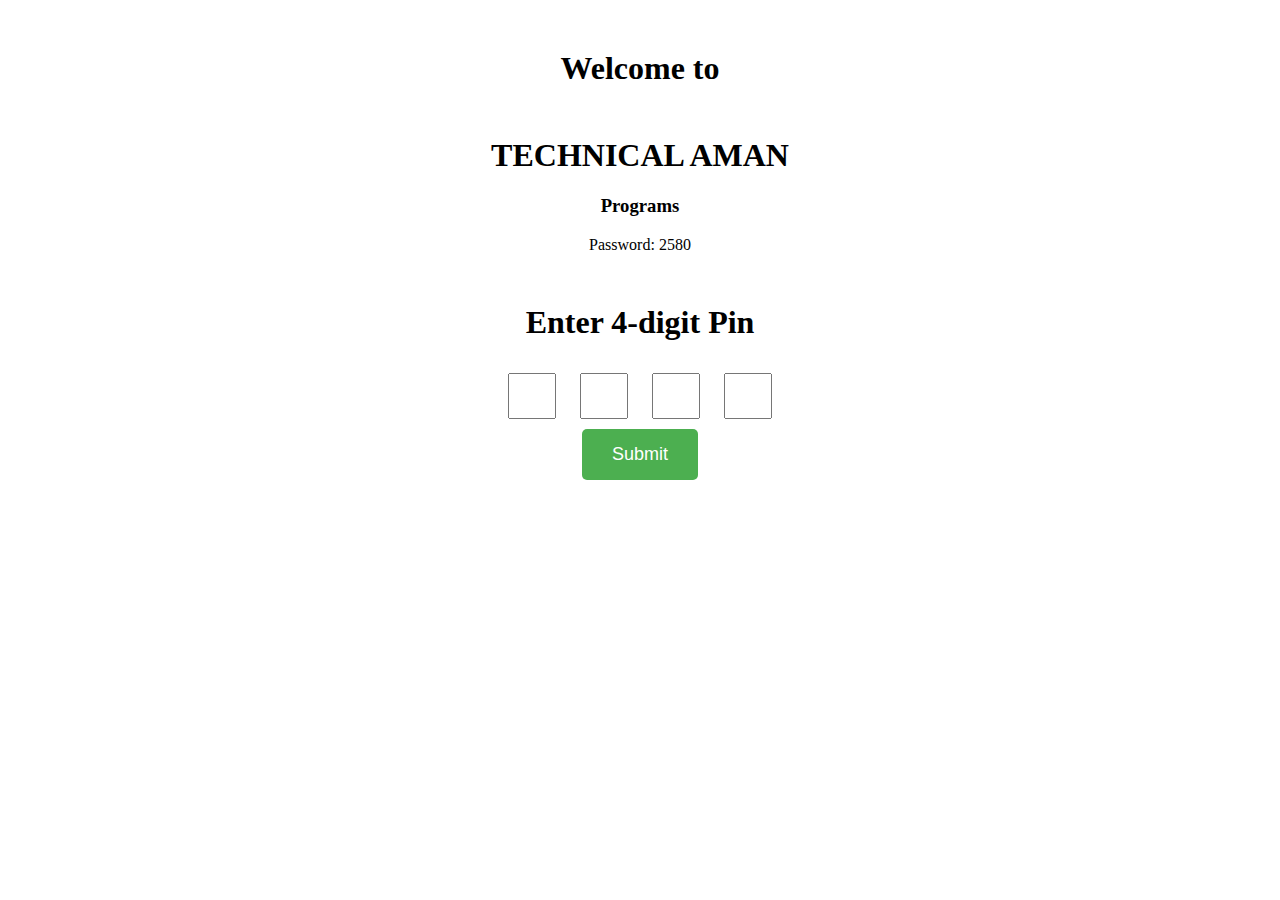
==== index.html @ 10bc4f45 "Add files via upload" ====
<!DOCTYPE html>
<html>
<head>
    <title>Stylish Pin Lock</title>

    <meta name="viewport" content="width=device-width, initial-scale=1">
    <h1>Welcome to </h1>
    <h1>TECHNICAL AMAN </h1>
    <h3>Programs</h3>
    <p1>Password: 2580</p1>
    <style>
        body {
            background-color: #fff;
            transition: background-color 1s;
            text-align: center;
            margin: 0;
            padding: 0;
        }
        h1 {
            margin-top: 50px;
        }
        .pin-input {
            width: 40px;
            height: 40px;
            font-size: 24px;
            text-align: center;
            margin: 10px;
        }
        input[type="submit"] {
            padding: 15px 30px;
            font-size: 18px;
            background-color: #4CAF50;
            color: white;
            border: none;
            border-radius: 5px;
            cursor: pointer;
        }
        input[type="submit"]:hover {
            background-color: #45a049;
        }
        #message {
            color: red;
        }
    </style>
</head>
<body>
    <h1>Enter 4-digit Pin</h1>
    <form id="pinForm">
        <input class="pin-input" type="number" id="digit1" maxlength="1" min="0" max="9" required>
        <input class="pin-input" type="number" id="digit2" maxlength="1" min="0" max="9" required>
        <input class="pin-input" type="number" id="digit3" maxlength="1" min="0" max="9" required>
        <input class="pin-input" type="number" id="digit4" maxlength="1" min="0" max="9" required>
        <br>
        <input type="submit" value="Submit">
    </form>
    <p id="message"></p>

    <script>
        document.getElementById("pinForm").addEventListener("submit", function(event) {
            event.preventDefault();
            var digit1 = document.getElementById("digit1").value;
            var digit2 = document.getElementById("digit2").value;
            var digit3 = document.getElementById("digit3").value;
            var digit4 = document.getElementById("digit4").value;
            var enteredPin = digit1 + digit2 + digit3 + digit4;

            if (enteredPin === "2580") {
                document.getElementById("message").innerHTML = "Correct Pin! Access granted.";
                document.body.style.backgroundColor = "blue"; // Change background color to blue
                // Redirect to index2.html after a short delay
                setTimeout(function() {
                    window.location.href = "index2.html"; // Change this to your desired URL
                }, 1000); // Delay for 1 second (1000 milliseconds)
            } else {
                document.getElementById("message").innerHTML = "Incorrect Pin. Try again.";
                document.getElementById("pinForm").reset();
            }
        });
    </script>
</body>
</html>
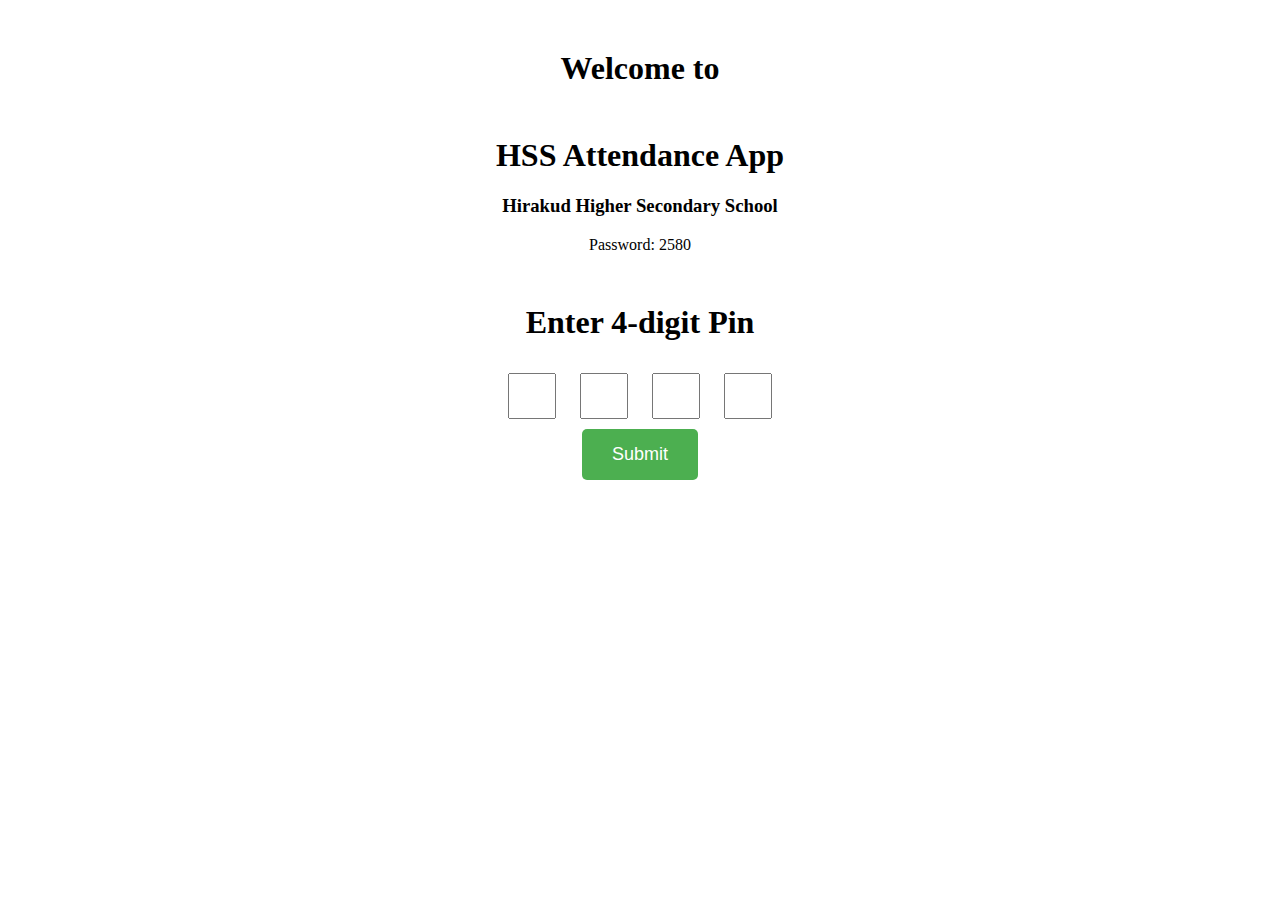
==== commit 5e8e4048: "Update index.html" ====
--- a/index.html
+++ b/index.html
@@ -5,8 +5,8 @@
 
     <meta name="viewport" content="width=device-width, initial-scale=1">
     <h1>Welcome to </h1>
-    <h1>TECHNICAL AMAN </h1>
-    <h3>Programs</h3>
+    <h1> HSS Attendance App </h1>
+    <h3>Hirakud Higher Secondary School</h3>
     <p1>Password: 2580</p1>
     <style>
         body {
